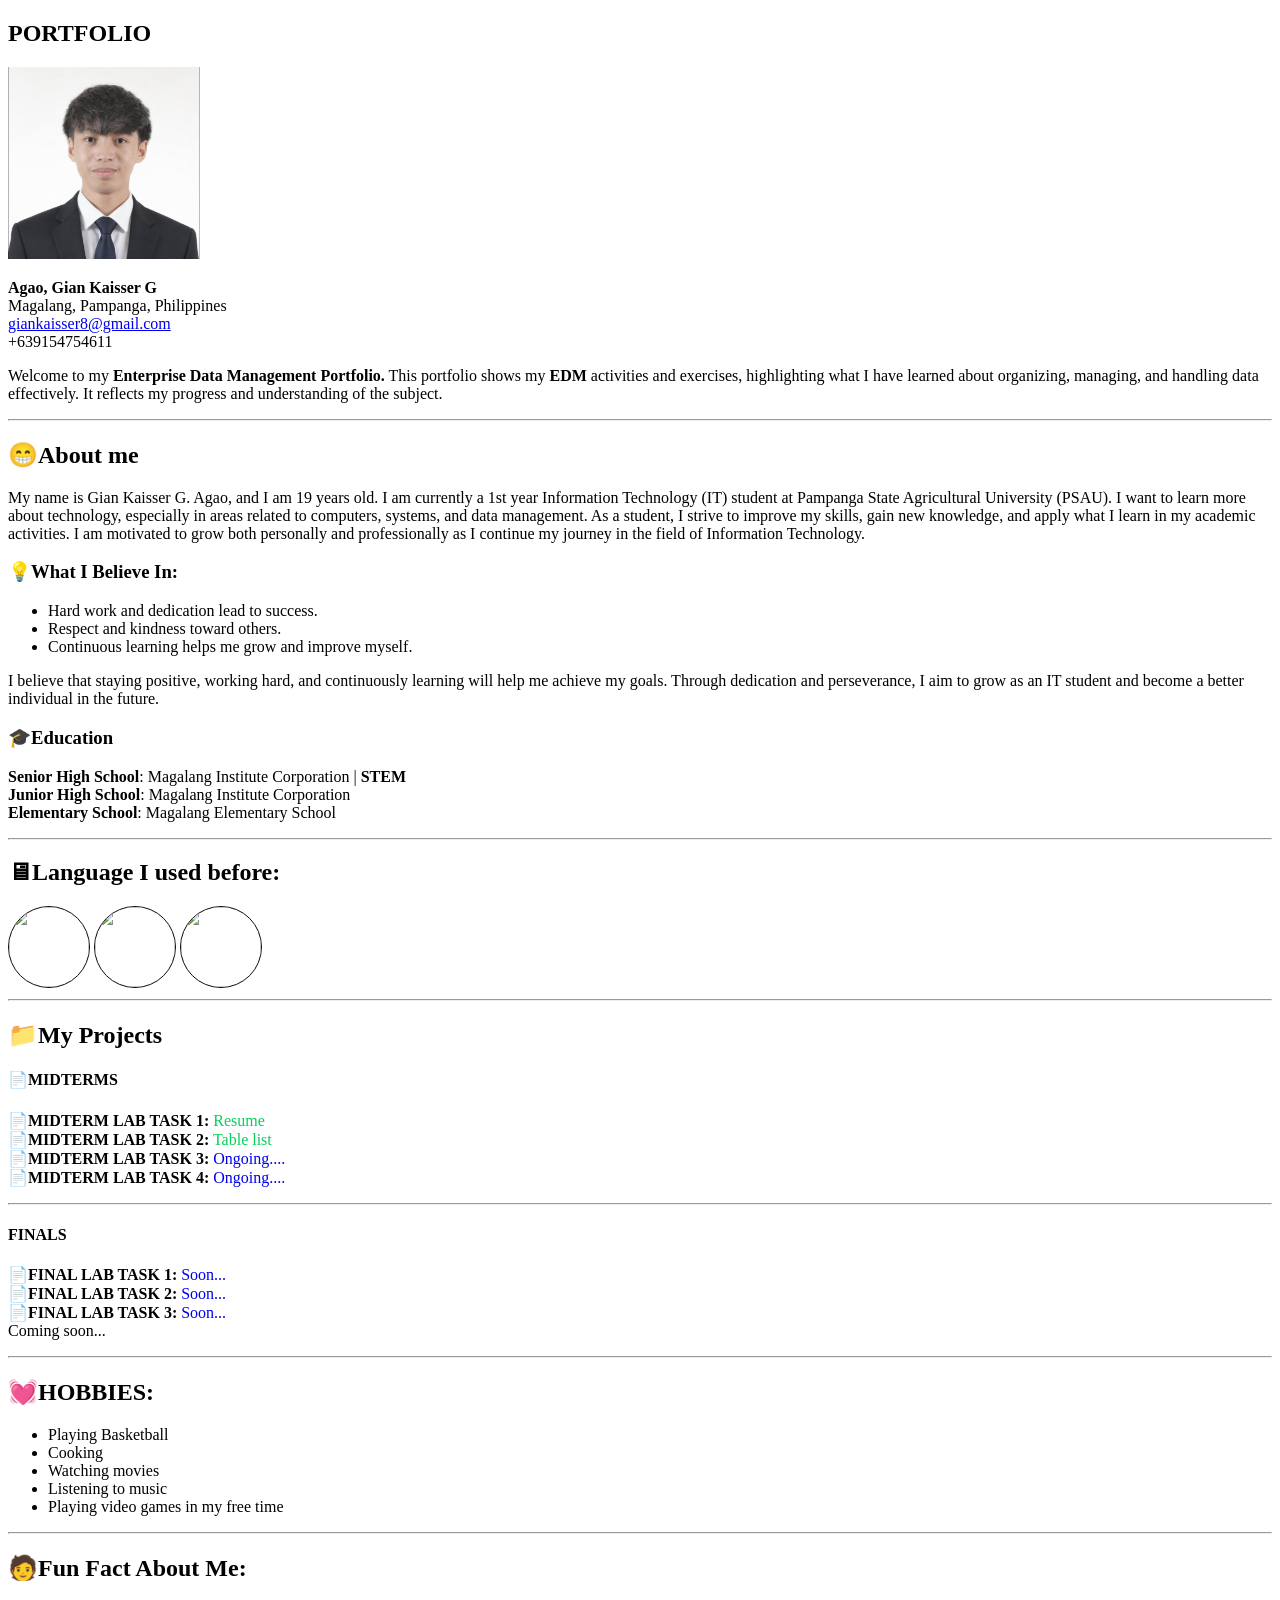
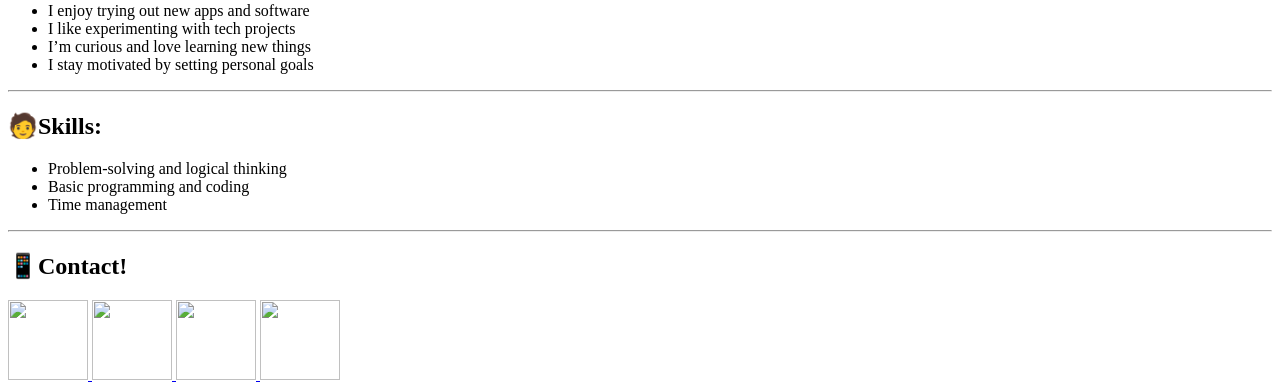
==== index.html @ 104c4b83 "Add files via upload" ====
<!DOCTYPE html>
<html lang="en">
<head>
     <meta charset="UTF-8">
    <title>GIAN PORTFOLIO</title>
</head>

<body>
   <h2>PORTFOLIO</h2>
   <img src="images1/9725dd02-2543-433b-868b-b633c4a994bb.jpg" style="width: 2in; height: 2in;">

   <p>
     <b>Agao, Gian Kaisser G</b><br>
     Magalang, Pampanga, Philippines<br>
     <a href="mailto:giankaisser8@gmail.com">giankaisser8@gmail.com<br></a>
     +639154754611
    </p>
     
    <p>
        Welcome to my <b>Enterprise Data Management Portfolio.</b> This portfolio shows my
        <b>EDM</b> activities and exercises, highlighting what I have learned about organizing, managing, and handling data effectively. It reflects my progress and understanding of the subject.
    </p>
   <hr>
   <h2>😁About me</h2>
    <p>
        My name is Gian Kaisser G. Agao, and I am 19 years old. I am currently a 1st year Information Technology (IT) student at Pampanga State Agricultural University (PSAU). I want to learn more about technology, especially in areas related to computers, systems, and data management. As a student, I strive to improve my skills, gain new knowledge, and apply what I learn in my academic activities. I am motivated to grow both personally and professionally as I continue my journey in the field of Information Technology.

    </p>
    <h3>💡What I Believe In:</h3>

    <ul>
        <li>Hard work and dedication lead to success.</li>
        <li>Respect and kindness toward others.</li>
        <li>Continuous learning helps me grow and improve myself.</li>
    </ul>

    <p>
        I believe that staying positive, working hard, and continuously learning will help me achieve my goals. Through dedication and perseverance, I aim to grow as an IT student and become a better individual in the future.
    </p>

    <h3>🎓Education</h3>

    <body>
        <p>
            <b>Senior High School</b>: Magalang Institute Corporation | <b>STEM</b>
            <br><b>Junior High School</b>: Magalang Institute Corporation
            <br><b>Elementary School</b>: Magalang Elementary School
        </p>
    </body>
    <hr>

    <h2>🖥Language I used before:</h2>
    
    <body>
        <img src="Java_programming_language_logo.svg.png" style="width: 5pc; height: 5pc; border-radius: 50%; object-fit: cover; border: 1px solid #130606;">
        <img src="65b72d79-7854-4c3b-854e-98cbb8a349b7.jpg" style="width: 5pc; height: 5pc; border-radius: 50%; object-fit: cover; border: 1px solid #130606;">
         <img src="images.png" style="width: 5pc; height: 5pc; border-radius: 50%; object-fit: cover; border: 1px solid #130606;">
    </body>

    <hr>

    <h2>📁My Projects</h2>

    <h4>📄MIDTERMS</h4>

    <p><b>📄MIDTERM LAB TASK 1:</b> <a href="midterm/lab1/index.html" target="_blank" style="text-decoration: none; color: rgb(8, 206, 91);">
    Resume
        </a>
    <br><b>📄MIDTERM LAB TASK 2:</b> <a href="midterm/lab2/index.html" target="_blank" style="text-decoration: none; color: rgb(8, 206, 91);">
    Table list </a>
    <br><b>📄MIDTERM LAB TASK 3:</b> <a href="folderlink" target="_blank"style="text-decoration: none;">
    Ongoing....</a>
    <br><b>📄MIDTERM LAB TASK 4:</b> <a href="folderlink" target="_blank" style="text-decoration: none;">
    Ongoing....</a>
    
        </a>
    </p>

    <hr>

    <h4>FINALS</h4>

    <p><b>📄FINAL LAB TASK 1:</b> <a href="g/resume.html" target="_blank" style="text-decoration: none;">
  Soon...
        </a> 
       <br><b>📄FINAL LAB TASK 2:</b> <a href="folderlink" target="_blank" style="text-decoration: none;">
    Soon...
        </a> 
         <br><b>📄FINAL LAB TASK 3:</b> <a href="folderlink" target="_blank" style="text-decoration: none;">
    Soon...
        </a> 
    <br> Coming soon...
    </p>
        
    
    <hr>

    <h2>💓HOBBIES:</h2>

    <body>
        <ul>
            <li>Playing  Basketball</li>
            <li> Cooking</li>
            <li>Watching movies </li>
            <li>Listening to music</li>
            <li>Playing video games in my free time</li>
        </ul>
    </body>
    
    <hr>

    <h2>🧑Fun Fact About Me:</h2>

    <ul>
    <li>I enjoy trying out new apps and software</li>
    <li>I like experimenting with tech projects</li>
    <li>I’m curious and love learning new things</li>
    <li>I stay motivated by setting personal goals</li>
    </ul>

    <hr>

    <h2>🧑Skills:</h2>

    <body>
        <ul>
            <li>Problem-solving and logical thinking</li>
            <li>Basic programming and coding</li>
            <li>Time management</li>
           
        </ul>
    </body>

    <hr>

    <h2>📱Contact!</h2>

    <body>
        <a href="https://www.facebook.com/Kaigii0" target="_blank"> 
        <img src="images/c015cd53-8ba8-474d-9fb9-102a9ac4a370.jpg" style="width: 5pc; height: 5pc;">
    </a>
    <a href="https://www.instagram.com/kai.lotto" target="_blank"> 
        <img src="images/4722fa81-226b-4cfa-8f37-0a11a5ad8ae9.jpg" style="width: 5pc; height: 5pc;">
    </a>
    <a href="https://www.tiktok.com/@kxer_06" target="_blank"> 
        <img src="images/0afc05e0-7ef8-4dc4-9bf9-23af2307cbd6.jpg" style="width: 5pc; height: 5pc;">
    </a>
    <a href="https://mailto:giankaisser8@gmail.com" target="_blank"> 
        <img src="images/2389bd72-00fd-4085-8fd6-1788a5979b9e.jpg" style="width: 5pc; height: 5pc;">
    </a>
    </body>

</body>
</html>
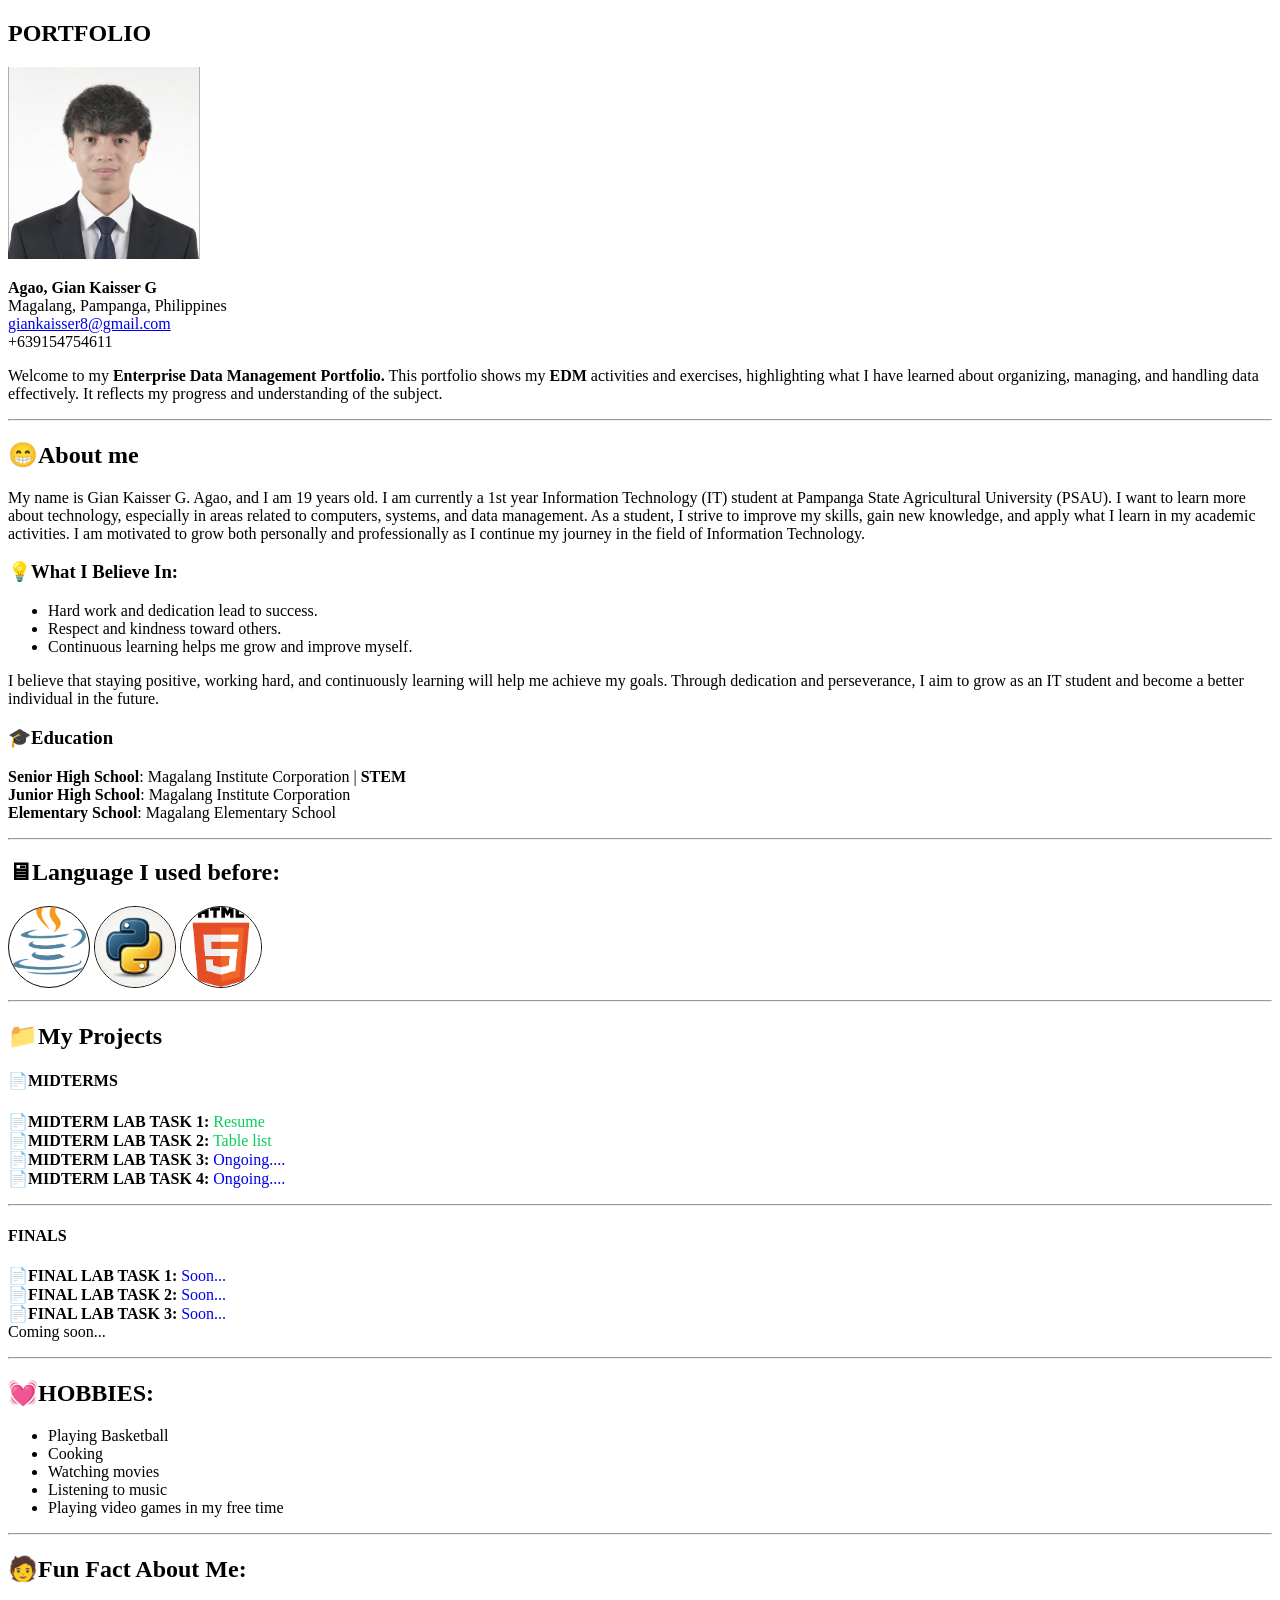
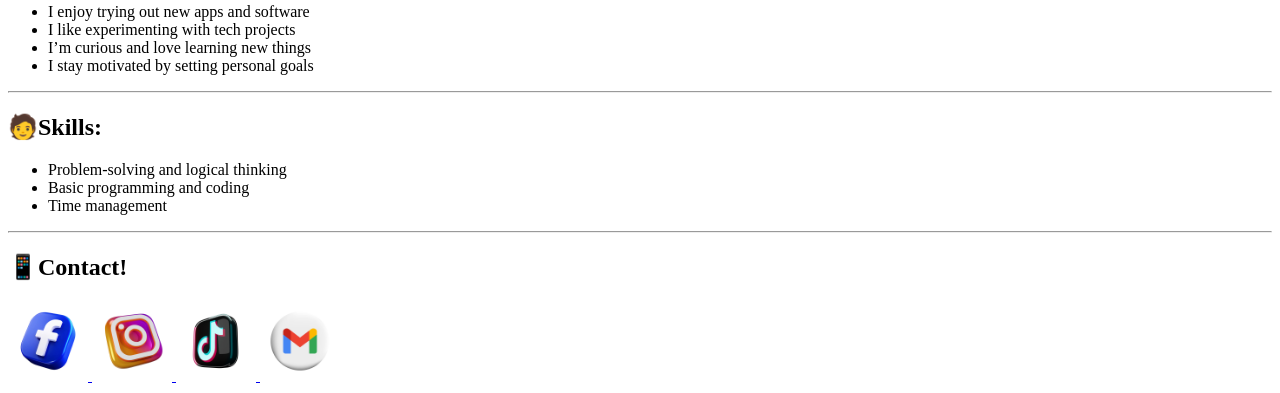
==== commit 3fe60425: "Fix HTML formatting and structure" ====
--- a/index.html
+++ b/index.html
@@ -52,9 +52,9 @@
     <h2>🖥Language I used before:</h2>
     
     <body>
-        <img src="Java_programming_language_logo.svg.png" style="width: 5pc; height: 5pc; border-radius: 50%; object-fit: cover; border: 1px solid #130606;">
-        <img src="65b72d79-7854-4c3b-854e-98cbb8a349b7.jpg" style="width: 5pc; height: 5pc; border-radius: 50%; object-fit: cover; border: 1px solid #130606;">
-         <img src="images.png" style="width: 5pc; height: 5pc; border-radius: 50%; object-fit: cover; border: 1px solid #130606;">
+        <img src="images1/Java_programming_language_logo.svg.png" style="width: 5pc; height: 5pc; border-radius: 50%; object-fit: cover; border: 1px solid #130606;">
+        <img src="images1/65b72d79-7854-4c3b-854e-98cbb8a349b7.jpg" style="width: 5pc; height: 5pc; border-radius: 50%; object-fit: cover; border: 1px solid #130606;">
+         <img src="images1/images.png" style="width: 5pc; height: 5pc; border-radius: 50%; object-fit: cover; border: 1px solid #130606;">
     </body>
 
     <hr>
@@ -137,18 +137,18 @@
 
     <body>
         <a href="https://www.facebook.com/Kaigii0" target="_blank"> 
-        <img src="images/c015cd53-8ba8-474d-9fb9-102a9ac4a370.jpg" style="width: 5pc; height: 5pc;">
+        <img src="images1/c015cd53-8ba8-474d-9fb9-102a9ac4a370.jpg" style="width: 5pc; height: 5pc;">
     </a>
     <a href="https://www.instagram.com/kai.lotto" target="_blank"> 
-        <img src="images/4722fa81-226b-4cfa-8f37-0a11a5ad8ae9.jpg" style="width: 5pc; height: 5pc;">
+        <img src="images1/4722fa81-226b-4cfa-8f37-0a11a5ad8ae9.jpg" style="width: 5pc; height: 5pc;">
     </a>
     <a href="https://www.tiktok.com/@kxer_06" target="_blank"> 
-        <img src="images/0afc05e0-7ef8-4dc4-9bf9-23af2307cbd6.jpg" style="width: 5pc; height: 5pc;">
+        <img src="images1/0afc05e0-7ef8-4dc4-9bf9-23af2307cbd6.jpg" style="width: 5pc; height: 5pc;">
     </a>
     <a href="https://mailto:giankaisser8@gmail.com" target="_blank"> 
-        <img src="images/2389bd72-00fd-4085-8fd6-1788a5979b9e.jpg" style="width: 5pc; height: 5pc;">
+        <img src="images1/2389bd72-00fd-4085-8fd6-1788a5979b9e.jpg" style="width: 5pc; height: 5pc;">
     </a>
     </body>
 
 </body>
-</html>+</html>
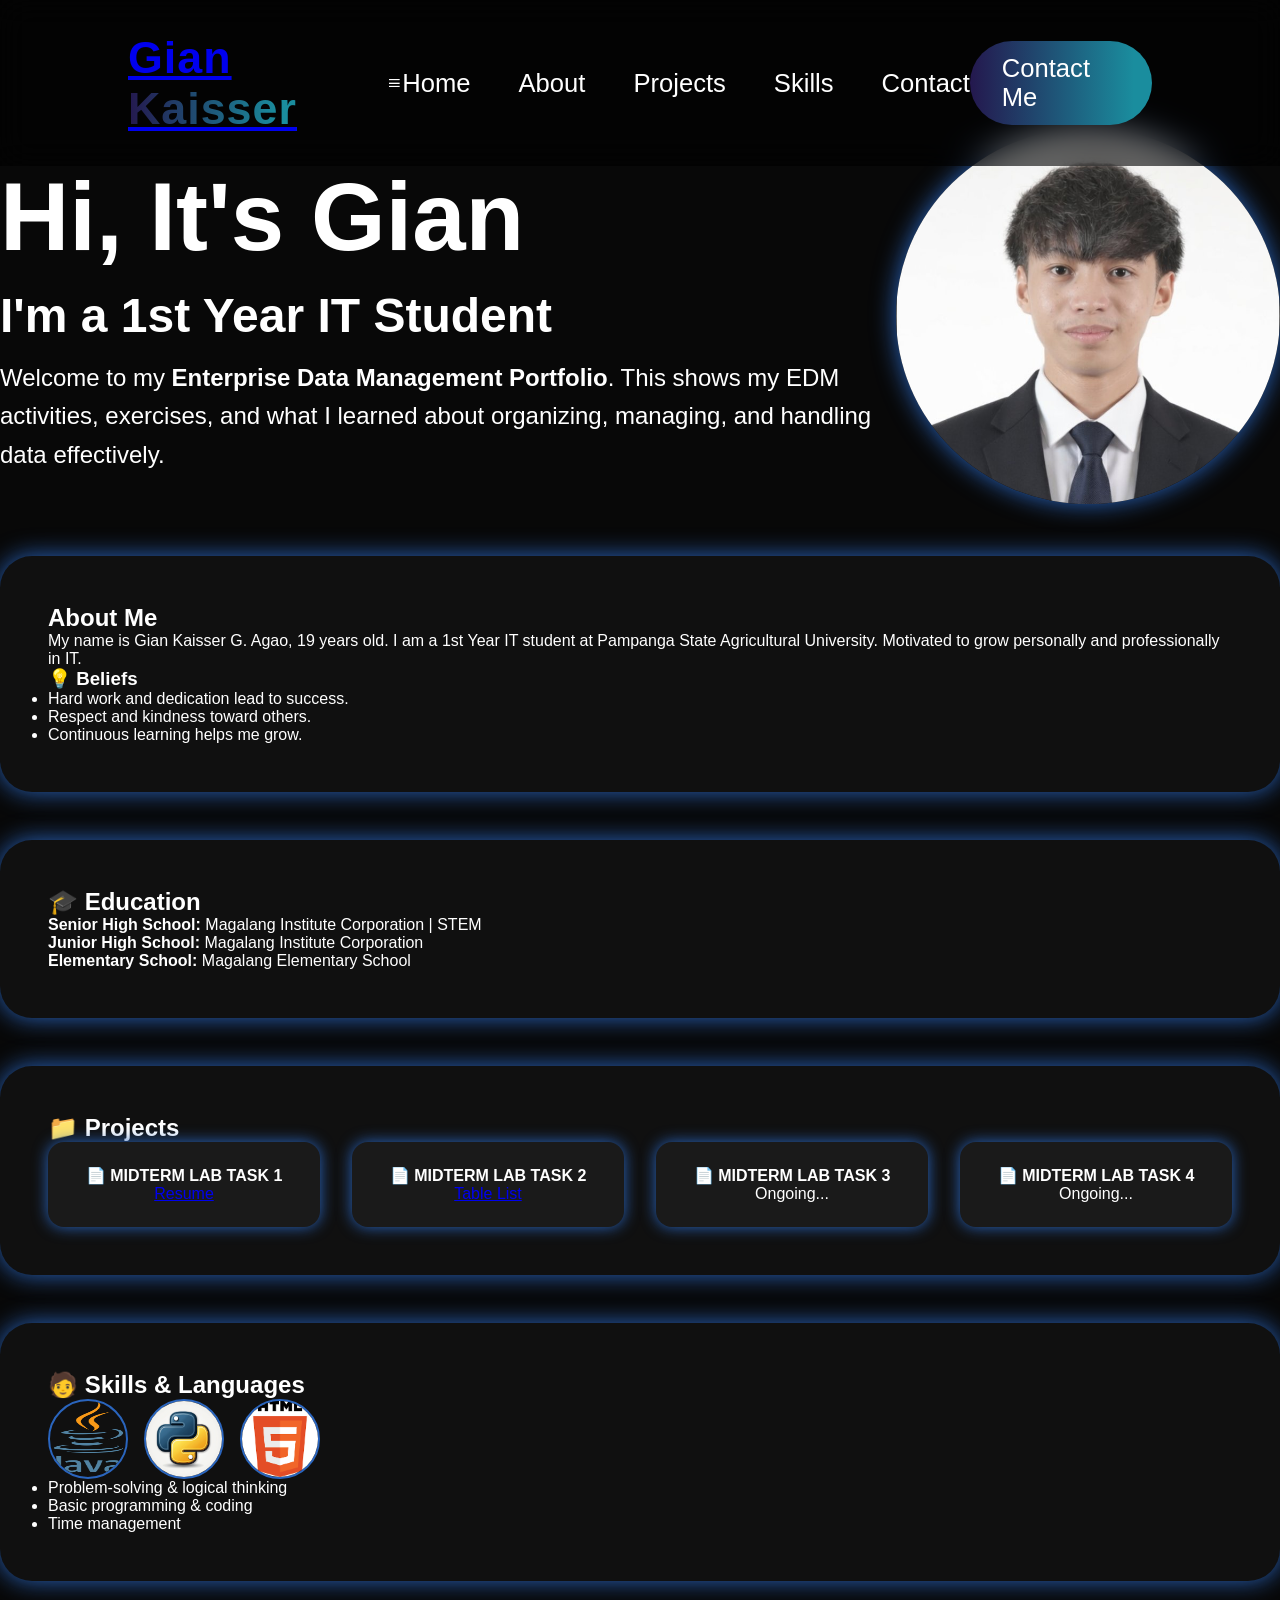
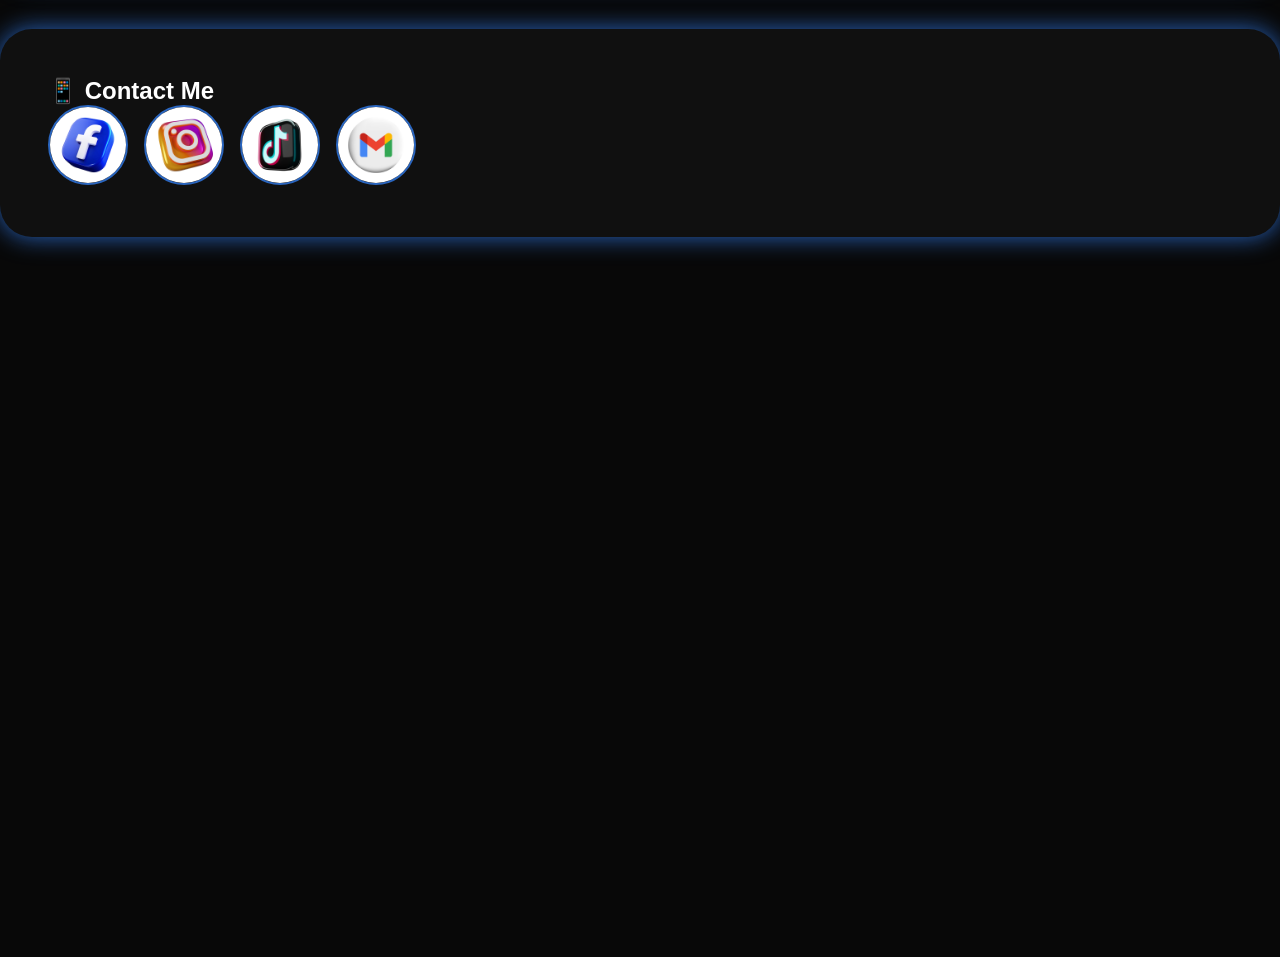
==== commit 3c71aaa3: "Refactor index.html structure and content" ====
--- a/index.html
+++ b/index.html
@@ -1,154 +1,124 @@
 <!DOCTYPE html>
 <html lang="en">
 <head>
-     <meta charset="UTF-8">
-    <title>GIAN PORTFOLIO</title>
+<meta charset="UTF-8">
+<meta name="viewport" content="width=device-width, initial-scale=1.0">
+<title>GIAN PORTFOLIO</title>
+<link rel="stylesheet" href="index.css">
+<link href='https://unpkg.com/boxicons@2.1.4/css/boxicons.min.css' rel='stylesheet'>
 </head>
+<body>
 
-<body>
-   <h2>PORTFOLIO</h2>
-   <img src="images1/9725dd02-2543-433b-868b-b633c4a994bb.jpg" style="width: 2in; height: 2in;">
+<header class="header">
+  <a href="#home" class="logo">Gian <span>Kaisser</span></a>
+  <i class="bx bx-menu" id="menu-icon"></i>
+  <nav class="navbar">
+    <a href="#home">Home</a>
+    <a href="#about">About</a>
+    <a href="#projects">Projects</a>
+    <a href="#skills">Skills</a>
+    <a href="#contact">Contact</a>
+  </nav>
+  <a href="#contact" class="btn contact-btn">Contact Me</a>
+</header>
 
-   <p>
-     <b>Agao, Gian Kaisser G</b><br>
-     Magalang, Pampanga, Philippines<br>
-     <a href="mailto:giankaisser8@gmail.com">giankaisser8@gmail.com<br></a>
-     +639154754611
-    </p>
-     
-    <p>
-        Welcome to my <b>Enterprise Data Management Portfolio.</b> This portfolio shows my
-        <b>EDM</b> activities and exercises, highlighting what I have learned about organizing, managing, and handling data effectively. It reflects my progress and understanding of the subject.
-    </p>
-   <hr>
-   <h2>😁About me</h2>
-    <p>
-        My name is Gian Kaisser G. Agao, and I am 19 years old. I am currently a 1st year Information Technology (IT) student at Pampanga State Agricultural University (PSAU). I want to learn more about technology, especially in areas related to computers, systems, and data management. As a student, I strive to improve my skills, gain new knowledge, and apply what I learn in my academic activities. I am motivated to grow both personally and professionally as I continue my journey in the field of Information Technology.
+<!-- HOME -->
+<section class="home" id="home">
+  <div class="home-content fade-in">
+    <h1>Hi, It's <span>Gian</span></h1>
+    <h3>I'm a <span>1st Year IT Student</span></h3>
+    <p>Welcome to my <b>Enterprise Data Management Portfolio</b>. This shows my EDM activities, exercises, and what I learned about organizing, managing, and handling data effectively.</p>
+   
+  </div>
+  <div class="home-img fade-in">
+    <img src="images1/9725dd02-2543-433b-868b-b633c4a994bb.jpg" alt="">
+  </div>
+</section>
 
-    </p>
-    <h3>💡What I Believe In:</h3>
+<!-- ABOUT ME -->
+<section class="card fade-in" id="about">
+  <h2>About <span>Me</span></h2>
+  <p>My name is Gian Kaisser G. Agao, 19 years old. I am a 1st Year IT student at Pampanga State Agricultural University. Motivated to grow personally and professionally in IT.</p>
+  <h3>💡 Beliefs</h3>
+  <ul>
+    <li>Hard work and dedication lead to success.</li>
+    <li>Respect and kindness toward others.</li>
+    <li>Continuous learning helps me grow.</li>
+  </ul>
+</section>
 
-    <ul>
-        <li>Hard work and dedication lead to success.</li>
-        <li>Respect and kindness toward others.</li>
-        <li>Continuous learning helps me grow and improve myself.</li>
-    </ul>
+<!-- EDUCATION -->
+<section class="card fade-in">
+  <h2>🎓 Education</h2>
+  <p>
+    <b>Senior High School:</b> Magalang Institute Corporation | STEM<br>
+    <b>Junior High School:</b> Magalang Institute Corporation<br>
+    <b>Elementary School:</b> Magalang Elementary School
+  </p>
+</section>
 
-    <p>
-        I believe that staying positive, working hard, and continuously learning will help me achieve my goals. Through dedication and perseverance, I aim to grow as an IT student and become a better individual in the future.
-    </p>
+<!-- PROJECTS -->
+<section class="card fade-in" id="projects">
+  <h2>📁 Projects</h2>
+  <div class="projects-grid">
+    <div class="project-card">
+      <h4>📄 MIDTERM LAB TASK 1</h4>
+      <p><a href="/MIDTERMS/MLT1/index.html" target="_blank">Resume</a></p>
+    </div>
+    <div class="project-card">
+      <h4>📄 MIDTERM LAB TASK 2</h4>
+      <p><a href="/MIDTERMS/MLT2/index.html" target="_blank">Table List</a></p>
+    </div>
+    <div class="project-card">
+      <h4>📄 MIDTERM LAB TASK 3</h4>
+      <p>Ongoing...</p>
+    </div>
+    <div class="project-card">
+      <h4>📄 MIDTERM LAB TASK 4</h4>
+      <p>Ongoing...</p>
+    </div>
+  </div>
+</section>
 
-    <h3>🎓Education</h3>
+<!-- SKILLS -->
+<section class="card fade-in" id="skills">
+  <h2>🧑 Skills & Languages</h2>
+  <div class="skills">
+    <img src="images1/Java_programming_language_logo.svg.png" alt="Java">
+    <img src="images1/65b72d79-7854-4c3b-854e-98cbb8a349b7.jpg" alt="Python">
+    <img src="images1/images.png" alt="HTML/CSS">
+  </div>
+  <ul>
+    <li>Problem-solving & logical thinking</li>
+    <li>Basic programming & coding</li>
+    <li>Time management</li>
+  </ul>
+</section>
 
-    <body>
-        <p>
-            <b>Senior High School</b>: Magalang Institute Corporation | <b>STEM</b>
-            <br><b>Junior High School</b>: Magalang Institute Corporation
-            <br><b>Elementary School</b>: Magalang Elementary School
-        </p>
-    </body>
-    <hr>
+<!-- CONTACT -->
+<section class="card fade-in" id="contact">
+  <h2>📱 Contact Me</h2>
+  <div class="contacts">
+    <a href="https://www.facebook.com/Kaigii0" target="_blank"><img src="images1/c015cd53-8ba8-474d-9fb9-102a9ac4a370.jpg" alt="Facebook"></a>
+    <a href="https://www.instagram.com/kai.lotto" target="_blank"><img src="images1/4722fa81-226b-4cfa-8f37-0a11a5ad8ae9.jpg" alt="Instagram"></a>
+    <a href="https://www.tiktok.com/@kxer_06" target="_blank"><img src="images1/0afc05e0-7ef8-4dc4-9bf9-23af2307cbd6.jpg" alt="TikTok"></a>
+    <a href="mailto:giankaisser8@gmail.com" target="_blank"><img src="images1/2389bd72-00fd-4085-8fd6-1788a5979b9e.jpg" alt="Email"></a>
+  </div>
+</section>
 
-    <h2>🖥Language I used before:</h2>
-    
-    <body>
-        <img src="images1/Java_programming_language_logo.svg.png" style="width: 5pc; height: 5pc; border-radius: 50%; object-fit: cover; border: 1px solid #130606;">
-        <img src="images1/65b72d79-7854-4c3b-854e-98cbb8a349b7.jpg" style="width: 5pc; height: 5pc; border-radius: 50%; object-fit: cover; border: 1px solid #130606;">
-         <img src="images1/images.png" style="width: 5pc; height: 5pc; border-radius: 50%; object-fit: cover; border: 1px solid #130606;">
-    </body>
+<!-- MESSAGE ME -->
+<section class="card fade-in" id="message">
+  <h2>💌 Message Me</h2>
+  <p>Have a question or want to collaborate? Send me a message!</p>
+  
+  <form class="message-form">
+    <input type="text" name="name" placeholder="Your Name" required>
+    <input type="email" name="email" placeholder="Your Email" required>
+    <textarea name="message" rows="5" placeholder="Your Message" required></textarea>
+    <button type="submit" class="btn gradient-btn">Send Message</button>
+  </form>
+</section>
 
-    <hr>
-
-    <h2>📁My Projects</h2>
-
-    <h4>📄MIDTERMS</h4>
-
-    <p><b>📄MIDTERM LAB TASK 1:</b> <a href="midterm/lab1/index.html" target="_blank" style="text-decoration: none; color: rgb(8, 206, 91);">
-    Resume
-        </a>
-    <br><b>📄MIDTERM LAB TASK 2:</b> <a href="midterm/lab2/index.html" target="_blank" style="text-decoration: none; color: rgb(8, 206, 91);">
-    Table list </a>
-    <br><b>📄MIDTERM LAB TASK 3:</b> <a href="folderlink" target="_blank"style="text-decoration: none;">
-    Ongoing....</a>
-    <br><b>📄MIDTERM LAB TASK 4:</b> <a href="folderlink" target="_blank" style="text-decoration: none;">
-    Ongoing....</a>
-    
-        </a>
-    </p>
-
-    <hr>
-
-    <h4>FINALS</h4>
-
-    <p><b>📄FINAL LAB TASK 1:</b> <a href="g/resume.html" target="_blank" style="text-decoration: none;">
-  Soon...
-        </a> 
-       <br><b>📄FINAL LAB TASK 2:</b> <a href="folderlink" target="_blank" style="text-decoration: none;">
-    Soon...
-        </a> 
-         <br><b>📄FINAL LAB TASK 3:</b> <a href="folderlink" target="_blank" style="text-decoration: none;">
-    Soon...
-        </a> 
-    <br> Coming soon...
-    </p>
-        
-    
-    <hr>
-
-    <h2>💓HOBBIES:</h2>
-
-    <body>
-        <ul>
-            <li>Playing  Basketball</li>
-            <li> Cooking</li>
-            <li>Watching movies </li>
-            <li>Listening to music</li>
-            <li>Playing video games in my free time</li>
-        </ul>
-    </body>
-    
-    <hr>
-
-    <h2>🧑Fun Fact About Me:</h2>
-
-    <ul>
-    <li>I enjoy trying out new apps and software</li>
-    <li>I like experimenting with tech projects</li>
-    <li>I’m curious and love learning new things</li>
-    <li>I stay motivated by setting personal goals</li>
-    </ul>
-
-    <hr>
-
-    <h2>🧑Skills:</h2>
-
-    <body>
-        <ul>
-            <li>Problem-solving and logical thinking</li>
-            <li>Basic programming and coding</li>
-            <li>Time management</li>
-           
-        </ul>
-    </body>
-
-    <hr>
-
-    <h2>📱Contact!</h2>
-
-    <body>
-        <a href="https://www.facebook.com/Kaigii0" target="_blank"> 
-        <img src="images1/c015cd53-8ba8-474d-9fb9-102a9ac4a370.jpg" style="width: 5pc; height: 5pc;">
-    </a>
-    <a href="https://www.instagram.com/kai.lotto" target="_blank"> 
-        <img src="images1/4722fa81-226b-4cfa-8f37-0a11a5ad8ae9.jpg" style="width: 5pc; height: 5pc;">
-    </a>
-    <a href="https://www.tiktok.com/@kxer_06" target="_blank"> 
-        <img src="images1/0afc05e0-7ef8-4dc4-9bf9-23af2307cbd6.jpg" style="width: 5pc; height: 5pc;">
-    </a>
-    <a href="https://mailto:giankaisser8@gmail.com" target="_blank"> 
-        <img src="images1/2389bd72-00fd-4085-8fd6-1788a5979b9e.jpg" style="width: 5pc; height: 5pc;">
-    </a>
-    </body>
-
+<script src="script.js"></script>
 </body>
 </html>
--- a/index.css
+++ b/index.css
@@ -0,0 +1,217 @@
+* {
+    margin: 0; padding: 0; box-sizing: border-box; 
+    font-family: "Poppins", sans-serif; 
+    scroll-behavior: smooth;
+}
+
+:root {
+    --bg-color: #080808;
+    --second-bg-color: #101010;
+    --text-color: white;
+    --main-color: #2a65be;
+}
+
+body {
+    background: var(--bg-color);
+    color: var(--text-color);
+}
+
+/* HEADER */
+.header {
+    position: fixed;
+    top: 0; left: 0;
+    width: 100%;
+    padding: 2rem 10%;
+    display: flex;
+    justify-content: space-between;
+    align-items: center;
+    background: rgba(0,0,0,0.6);
+    backdrop-filter: blur(15px);
+    z-index: 1000;
+    transition: 0.4s;
+}
+
+/* Logo */
+.logo {
+    font-size: 2.8rem;
+    font-weight: 800;
+    letter-spacing: 1px;
+}
+.logo span {
+    background: linear-gradient(270deg,#1a8d9e 10%,#24184e 100%);
+    -webkit-background-clip: text;
+    -webkit-text-fill-color: transparent;
+}
+
+/* Navbar */
+.navbar {
+    display: flex;
+    gap: 3rem;
+}
+.navbar a {
+    font-size: 1.6rem;
+    color: var(--text-color);
+    text-decoration: none;
+    padding: 0.5rem 0;
+    position: relative;
+    transition: 0.3s;
+}
+.navbar a:hover {
+    color: var(--main-color);
+}
+.navbar a::after {
+    content: "";
+    position: absolute;
+    left: 0; bottom: 0;
+    width: 0%;
+    height: 2px;
+    background: var(--main-color);
+    transition: 0.3s;
+}
+.navbar a:hover::after {
+    width: 100%;
+}
+
+/* Contact Button */
+.contact-btn {
+    font-size: 1.6rem;
+    padding: 0.8rem 2rem;
+    border-radius: 3rem;
+    background: linear-gradient(270deg,#1a8d9e 10%,#24184e 100%);
+    color: white;
+    text-decoration: none;
+    transition: 0.3s;
+}
+.contact-btn:hover {
+    transform: scale(1.05);
+    box-shadow: 0 0 20px var(--main-color);
+}
+
+/* HOME */
+.home {
+    display: flex;
+    align-items: center;
+    justify-content: space-between;
+    padding-top: 8rem;
+}
+.home-content h1 { font-size: 6rem; }
+.home-content h3 { font-size: 3rem; margin: 1rem 0; }
+.home-content p { font-size: 1.5rem; line-height: 1.6; font-weight: 500; }
+.home-img img {
+    width: 30vw;
+    border-radius: 50%;
+    box-shadow: 0 0 25px var(--main-color);
+    transition: .4s;
+}
+
+/* SOCIAL ICONS */
+.social-icons a {
+    display: inline-flex;
+    justify-content: center;
+    align-items: center;
+    font-size: 3rem;
+    padding: 1rem;
+    border: 2px solid var(--main-color);
+    border-radius: 50%;
+    margin: 1rem;
+    color: var(--main-color);
+    transition: 0.3s;
+}
+.social-icons a:hover {
+    color: var(--text-color);
+    background: var(--main-color);
+    transform: scale(1.2);
+}
+
+/* CARD SECTIONS */
+.card {
+    background: var(--second-bg-color);
+    padding: 3rem;
+    margin: 3rem 0;
+    border-radius: 2rem;
+    box-shadow: 0 0 25px var(--main-color);
+    transition: .6s;
+    opacity: 0;
+    transform: translateY(50px);
+}
+
+/* PROJECTS GRID */
+.projects-grid {
+    display: grid;
+    grid-template-columns: repeat(auto-fit,minmax(220px,1fr));
+    gap: 2rem;
+}
+.project-card {
+    background: #1a1a1a;
+    padding: 1.5rem;
+    border-radius: 1rem;
+    text-align: center;
+    box-shadow: 0 0 15px var(--main-color);
+    transition: .4s;
+}
+.project-card:hover {
+    transform: translateY(-5px);
+    box-shadow: 0 0 25px var(--main-color);
+}
+
+/* SKILLS & CONTACTS */
+.skills, .contacts {
+    display: flex;
+    flex-wrap: wrap;
+    gap: 1rem;
+}
+.skills img, .contacts img {
+    width: 80px;
+    height: 80px;
+    border-radius: 50%;
+    border: 2px solid var(--main-color);
+    transition: .3s;
+}
+.skills img:hover, .contacts img:hover {
+    transform: scale(1.2);
+    box-shadow: 0 0 25px var(--main-color);
+}
+
+/* FADE-IN ANIMATION */
+.fade-in { opacity: 0; transform: translateY(50px); transition: 1s ease-out; }
+.fade-in.visible { opacity: 1; transform: translateY(0); }
+
+/* MESSAGE FORM */
+.message-form {
+    display: flex;
+    flex-direction: column;
+    gap: 1.5rem;
+    margin-top: 2rem;
+}
+.message-form input,
+.message-form textarea {
+    padding: 1rem;
+    border-radius: 1rem;
+    border: 2px solid var(--main-color);
+    background: var(--bg-color);
+    color: var(--text-color);
+    font-size: 1.6rem;
+    transition: 0.3s;
+}
+.message-form input:focus,
+.message-form textarea:focus {
+    outline: none;
+    border-color: #1a8d9e;
+    box-shadow: 0 0 15px #1a8d9e;
+}
+.message-form button {
+    width: fit-content;
+    align-self: flex-start;
+    padding: 1rem 3rem;
+    font-size: 1.8rem;
+    border-radius: 2rem;
+    background: linear-gradient(270deg,#1a8d9e 10%,#24184e 100%);
+    color: white;
+    border: none;
+    cursor: pointer;
+    transition: 0.4s;
+}
+.message-form button:hover {
+    transform: scale(1.05);
+    box-shadow: 0 0 25px #1a8d9e, 0 0 50px #1a8d9e;
+}
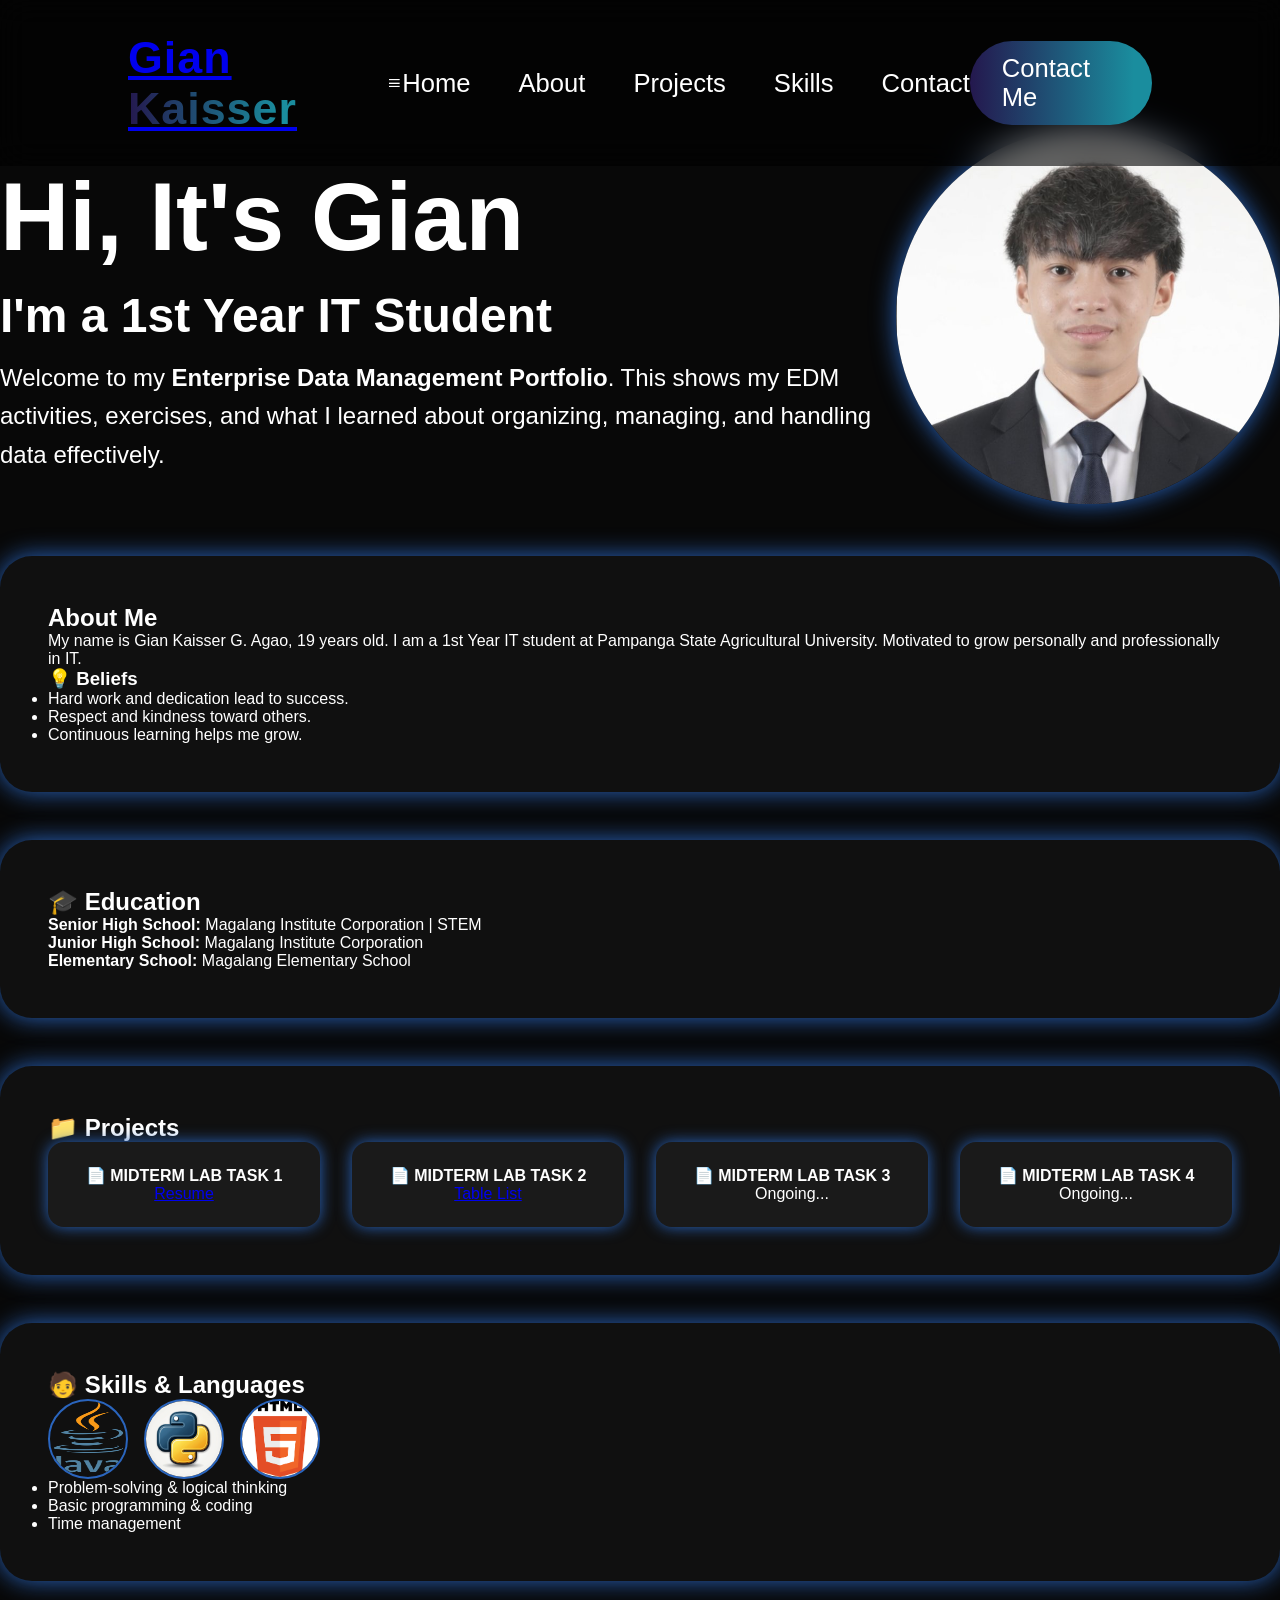
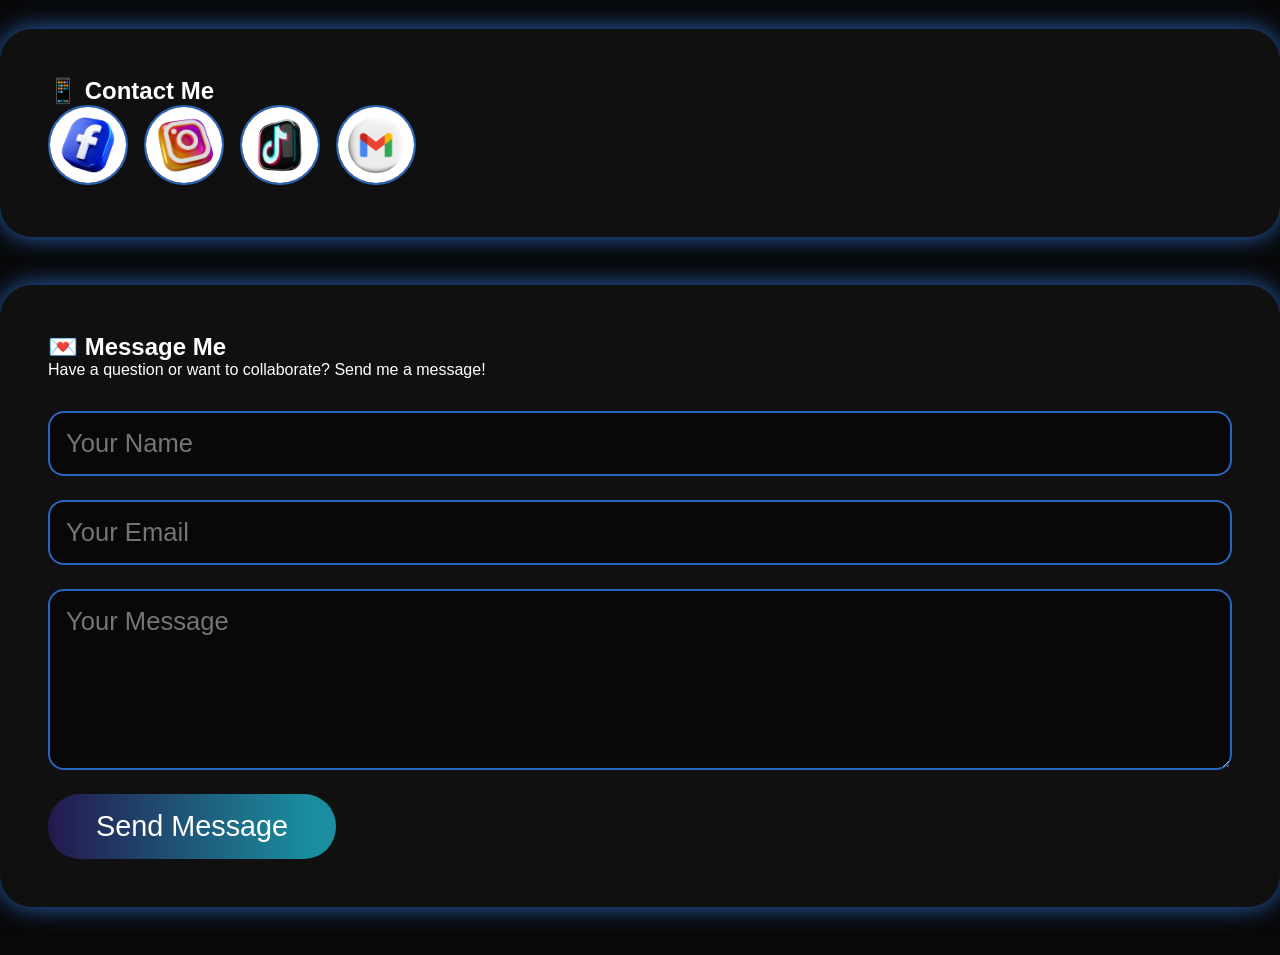
==== commit e2a35ba7: "Add files via upload" ====
--- a/index.html
+++ b/index.html
@@ -121,4 +121,4 @@
 
 <script src="script.js"></script>
 </body>
-</html>
+</html>
